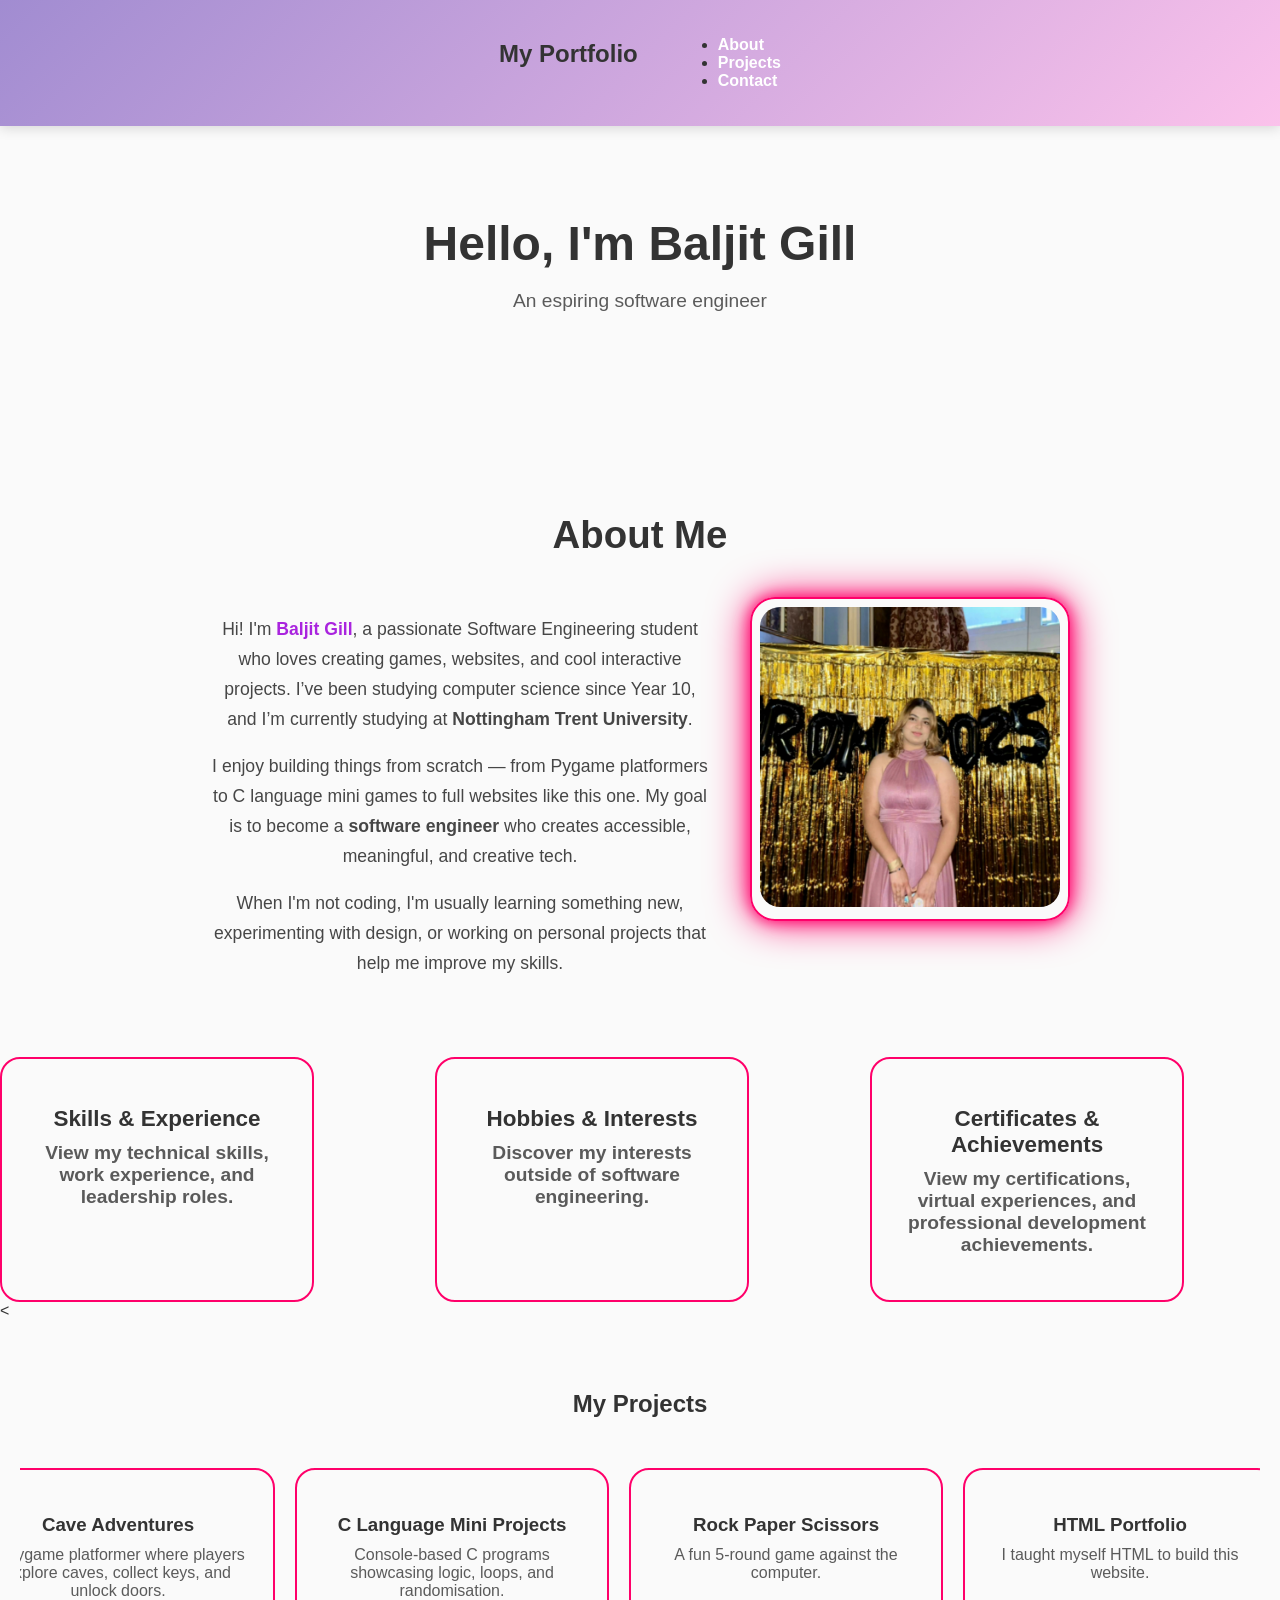
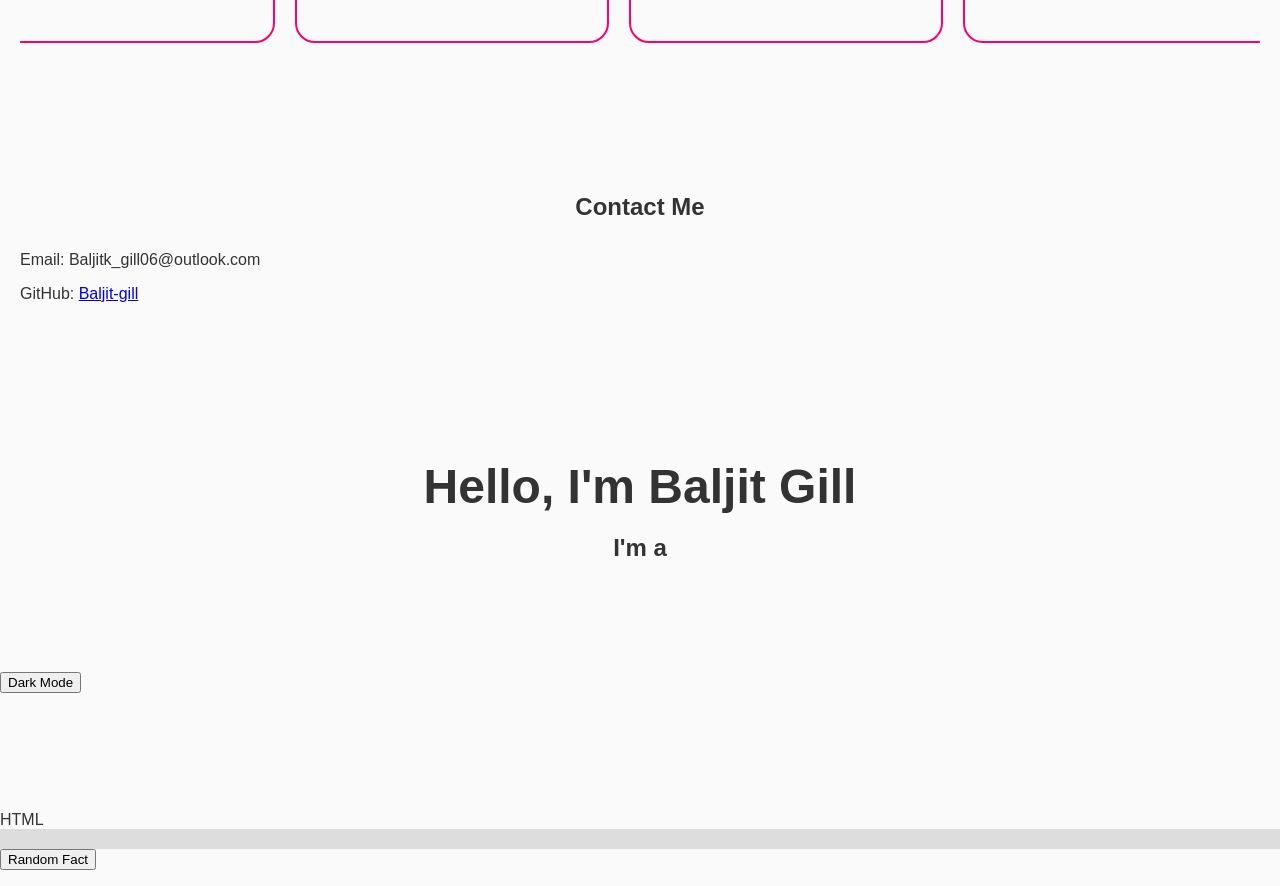
==== index.html @ e9697613 "Update index.html" ====
<!DOCTYPE html>
<html lang="en">
<head>
  <meta charset="UTF-8">
  <title>My Portfolio</title>
  <link rel="stylesheet" href="style.css">
</head>

<body>

  <!-- Navigation -->
  <nav>
    <h2 class="logo">My Portfolio</h2>
    <ul class="nav-links">
      <li><a href="#about">About</a></li>
      <li><a href="#projects">Projects</a></li>
      <li><a href="#contact">Contact</a></li>
    </ul>
  </nav>

  <!-- Hero Section -->
  <header class="hero">
    <h1>Hello, I'm <span>Baljit Gill</span></h1>
    <p>An espiring software engineer</p>
  </header>

  <section id="about" class="about-section">
  <h2>About Me</h2>

  <div class="about-container">

    <div class="about-text">
      <p>
        Hi! I'm <span>Baljit Gill</span>, a passionate Software Engineering student who loves creating 
        games, websites, and cool interactive projects. I’ve been studying computer science 
        since Year 10, and I’m currently studying at <strong>Nottingham Trent University</strong>.
      </p>

      <p>
        I enjoy building things from scratch — from Pygame platformers to C language mini 
        games to full websites like this one. My goal is to become a <strong>software engineer</strong> 
        who creates accessible, meaningful, and creative tech.
      </p>

      <p>
        When I'm not coding, I'm usually learning something new, experimenting with design, 
        or working on personal projects that help me improve my skills.
      </p>
    </div>

    <div class="about-img">
      <div class="glow-border">
        <img src="my-photo.jpg" alt="Picture of me">
      </div>
    </div>

  </div>
</section>


<div class="project-grid">

    <div class="project-card">
        <a href="skills.html">
        <h3>Skills & Experience</h3>
        <p>View my technical skills, work experience, and leadership roles.</p>
    </a>
    </div>

    <div class="project-card">
        <a href="hobbies.html">
        <h3>Hobbies & Interests</h3>
        <p>Discover my interests outside of software engineering.</p>
    </a>
    </div>

    <div class="project-card">
      <a href="certificates.html">
        <h3>Certificates & Achievements</h3>
        <p>View my certifications, virtual experiences, and professional development achievements.</p>
    </a>
    </div>

</div>

  <!--projects-->
  <<section id="projects">
  <h2>My Projects</h2>

  <div class="carousel" id="projectCarousel">
    <div class="carousel-track">

      <div class="project-card" data-link="cave-adventures.html">
        <h3>Cave Adventures</h3>
        <p>A Pygame platformer where players explore caves, collect keys, and unlock doors.</p>
      </div>

      <div class="project-card" data-link="c-mini-projects.html">
        <h3>C Language Mini Projects</h3>
        <p>Console-based C programs showcasing logic, loops, and randomisation.</p>
      </div>

      <div class="project-card" data-link="rock-papers-scissors.html">
        <h3>Rock Paper Scissors</h3>
        <p>A fun 5-round game against the computer.</p>
      </div>

      <div class="project-card" data-link="html-portfolio.html">
        <h3>HTML Portfolio</h3>
        <p>I taught myself HTML to build this website.</p>
      </div>
    </div>
  </div>
</section>

  <!-- Contact Section -->
  <section id="contact">
    <h2>Contact Me</h2>
    <p>Email: Baljitk_gill06@outlook.com</p>
    <p>GitHub: <a href="https://github.com/Baljit-gill">Baljit-gill</a></p>
  </section>

  <script>
  const track = document.querySelector(".carousel-track");
  let cards = Array.from(track.children);

  // Duplicate cards for seamless infinite loop
  cards.forEach(card => {
    const clone = card.cloneNode(true);
    track.appendChild(clone);
  });

  let scrollSpeed = 1; // speed of auto-scroll
  let position = 0;

  function autoScroll() {
    position -= scrollSpeed;
    track.style.transform = `translateX(${position}px)`;

    // Reset when reaching halfway (because cards were duplicated)
    if (Math.abs(position) >= track.scrollWidth / 2) {
      position = 0;
    }

    requestAnimationFrame(autoScroll);
  }

  autoScroll();

  // Make cards clickable
  document.querySelectorAll(".project-card").forEach(card => {
    card.addEventListener("click", () => {
      const link = card.getAttribute("data-link");
      if (link) {
        window.location.href = link;
      }
    });
  });
</script>

<script src="script.js"></script>
</body>
</html>

<header class="hero">
    <h1>Hello, I'm Baljit Gill</h1>

    <h2>
        I'm a
        <span id="typing"></span>
    </h2>
</header>

<button id="themeButton">
    Dark Mode
</button>

<button id="topBtn">
    ↑
</button>

<section class="hidden">

...

</section>

<div class="skill">

    HTML

    <div class="bar">

        <div class="fill" data-width="90"></div>

    </div>

</div>

<button id="fact">
    Random Fact
</button>

<p id="factText"></p>

</body>
</html>
---- style.css ----
/* ---------- COLORS & FONTS ---------- */
:root {
  --text: #333;
}

body {
  margin: 0;
  font-family: "Poppins", sans-serif;
  background: #fafafa;
  color: var(--text);
}
  .glow-btn {
    font-size:  1.5rem;
    color: azure;
    padding: 15px  30px;
    margin: 10px;
    border: 2px solid rbg(255, 0, 106);
    border-radius: 50px;
    background: transparent;
    cursor: pointer;
    transition: 0.3s ease-in-out;
    position: relative;
    overflow: hidden;
  }
  .glow-btn::before{
    content: '';
    position: absolute;
    top: -50%;
    left: -50%;
    width: 200%;
    height:200%;
    background:radial-gradient( circle, rgba(255,255,255,0.3), rgba(0,255,255,0)70%);
    transition: 0.4s;
    transform: scale(0);
  }
  .glow-btn:hover{
    color:#000;
    background: rgb(245, 247, 247);
    box-shadow: 0 0 15px  rbg(255, 0, 106), 0 0 60px rbg(255, 0, 106),  0 0 120px rbg(255, 0, 106);
  }

  .glow.btn:active{
    transform: scale(0.95);
  }

 /* ---------- PROJECT GRID LAYOUT ---------- */
#projects {
  padding: 50px 20px;
}

#projects h2 {
  text-align: center;
  margin-bottom: 40px;
}

/* grid layout for even spacing */
.project-grid {
  display: grid;
  grid-template-columns: repeat(auto-fit, minmax(260px, 1fr));
  gap: 25px;
}

/* ---------- GLOW PROJECT CARDS ---------- */
.project {
  padding: 25px;
  border-radius: 20px;
  border: 2px solid rbg(255, 0, 106);
  background: transparent;
  text-align: center;
  transition: 0.3s ease-in-out;
  position: relative;
  overflow: hidden;
  cursor: pointer;
}

/* glow flash (matches glow-btn) */
.project::before {
  content: "";
  position: absolute;
  top: -50%;
  left: -50%;
  width: 200%;
  height: 200%;
  background: radial-gradient(circle, rgba(255,255,255,0.3), rgba(0,255,255,0) 70%);
  transform: scale(0);
  transition: 0.4s;
}

/* hover glow */
.project:hover::before {
  transform: scale(1);
}

.project:hover {
  background: rbg(255, 0, 106);
  color: #000;
  box-shadow: 0 0 15px rbg(255, 0, 106), 0 0 40px rbg(255, 0, 106), 0 0 80px rbg(255, 0, 106);
}

/* pulsing neon animation */
@keyframes neonPulse {
  0% { box-shadow: 0 0 8px rbg(255, 0, 106); }
  50% { box-shadow: 0 0 20px rbg(255, 0, 106); }
  100% { box-shadow: 0 0 8px rbg(255, 0, 106); }
}

.project {
  animation: neonPulse 2s infinite;
}

/* remove default blue link colour */
.project a {
  text-decoration: none;
  color: inherit;
  font-weight: bold;
  font-size: 1.2rem;
}

.project p {
  opacity: 0.8;
  margin-top: 10px;
}
/* ----- CAROUSEL LAYOUT ----- */
.carousel {
  overflow-x: auto;
  scroll-snap-type: x mandatory;
  display: flex;
  padding-bottom: 20px;
}

.carousel-track {
  display: flex;
  gap: 20px;
  padding: 10px;
}

.project-card {
  min-width: 260px;
  max-width: 260px;

  padding: 25px;
  border-radius: 20px;
  border: 2px solid rbg(255, 0, 106);
  background: transparent;

  scroll-snap-align: center;

  text-align: center;
  transition: 0.3s ease-in-out;
  position: relative;
  overflow: hidden;

  animation: neonPulse 2s infinite;
  cursor: pointer;
}

/* Neon flash on hover */
.project-card::before {
  content: "";
  position: absolute;
  top: -50%;
  left: -50%;
  width: 200%;
  height: 200%;
  background: radial-gradient(circle, rgba(255,255,255,0.3),
                                      rgba(0,255,255,0) 70%);
  transform: scale(0);
  transition: 0.4s;
}

.project-card:hover::before {
  transform: scale(1);
}

.project-card:hover {
  background: rbg(255, 0, 106);
  color: #000;
  box-shadow: 0 0 15px rbg(255, 0, 106), 0 0 40px rbg(255, 0, 106), 0 0 80px rbg(255, 0, 106);
}

.project-card a {
  text-decoration: none;
  color: inherit;
  font-weight: bold;
  font-size: 1.2rem;
}

.project-card p {
  opacity: 0.8;
  margin-top: 10px;
}

/* Neon pulse animation */
@keyframes neonPulse {
  0% { box-shadow: 0 0 8px rgb(255, 0, 106); }
  50% { box-shadow: 0 0 20px rgb(255, 0, 106); }
  100% { box-shadow: 0 0 8px rgb(255, 0, 106); }
}

/* ----- CAROUSEL ----- */
.carousel {
  overflow: hidden;
  position: relative;
}

.carousel-track {
  display: flex;
  gap: 20px;
  padding: 10px;
  will-change: transform;
}

/* ----- PROJECT CARDS ----- */
.project-card {
  min-width: 260px;
  max-width: 260px;

  padding: 25px;
  border-radius: 20px;
  border: 2px solid rgb(255, 0, 106);
  background: transparent;

  text-align: center;
  position: relative;
  overflow: hidden;
  transition: 0.3s ease-in-out;

  cursor: pointer;
  animation: neonPulse 2s infinite;
}

/* Neon flash effect */
.project-card::before {
  content: "";
  position: absolute;
  top: -50%;
  left: -50%;
  width: 200%;
  height: 200%;
  background: radial-gradient(circle,
    rgba(255,255,255,0.3),
    rgba(0,255,255,0) 70%
  );
  transform: scale(0);
  transition: 0.4s;
}

.project-card:hover::before {
  transform: scale(1);
}

.project-card:hover {
  background: rgb(255, 0, 106);
  color: #000;
  box-shadow: 0 0 15px rgb(255, 0, 106), 0 0 40px rgb(255, 0, 106), 0 0 80px rgb(255, 0, 106);
}

.project-card h3 {
  margin-bottom: 10px;
}

.project-card p {
  opacity: 0.8;
}

/* Pulse glow animation */
@keyframes neonPulse {
  0% { box-shadow: 0 0 8px rgb(255, 0, 106); }
  50% { box-shadow: 0 0 20px rgb(255, 0, 106); }
  100% { box-shadow: 0 0 8px rgb(255, 0, 106); }
}

/* ---------- ABOUT SECTION ---------- */
.about-section {
  padding: 60px 20px;
  text-align: center;
}

.about-section h2 {
  margin-bottom: 40px;
  font-size: 2.4rem;
}

.about-container {
  display: flex;
  flex-wrap: wrap;
  justify-content: center;
  gap: 40px;
  max-width: 900px;
  margin: auto;
}

.about-text {
  max-width: 500px;
  line-height: 1.7;
  font-size: 1.1rem;
  opacity: 0.9;
}

.about-text span {
  color: rgb(161, 13, 219);
  font-weight: bold;
}

.about-img img {
  width: 300px;
  height: 300px;
  border-radius: 20px;
  object-fit: cover;
}

/* glowing border around the image */
.glow-border {
  padding: 8px;
  border-radius: 25px;
  border: 2px solid rgb(255,0,106);
  box-shadow: 0 0 15px rgb(255, 0, 106), 0 0 40px rgb(255, 0, 106);
  animation: neonPulse 2s infinite;
}

/* reuse your existing neon animation */
@keyframes neonPulse {
  0% { box-shadow: 0 0 8px rgb(255, 0, 106); }
  50% { box-shadow: 0 0 20px rgb(255, 0, 106); }
  100% { box-shadow: 0 0 8px rgb(255, 0, 106); }
}

/* responsive stack for mobile */
@media (max-width: 700px) {
  .about-container {
    flex-direction: column;
    align-items: center;
  }
}



/* ---------- GRADIENT NAVBAR ---------- */
nav {
  position: sticky;
  top: 0;
  z-index: 10;

  display: flex;
  justify-content: center;
  gap: 40px;

  padding: 20px;

  /* gradient background */
  background: linear-gradient(135deg, #a18cd1, #fbc2eb);

  /* smooth translucent look */
  backdrop-filter: blur(8px);

  /* slight shadow for depth */
  box-shadow: 0 2px 12px rgba(0, 0, 0, 0.15);
}

nav a {
  text-decoration: none;
  color: white;
  font-weight: 600;
  transition: opacity 0.2s;
}

nav a:hover {
  opacity: 0.8;
}

/* ---------- HEADER (now simple & clean) ---------- */
header {
  padding: 90px 20px;
  text-align: center;
  color: var(--text);
}

header h1 {
  font-size: 3rem;
  margin: 0 0 10px 0;
}

header p {
  font-size: 1.2rem;
  opacity: 0.8;
}


.skills-page {
    max-width: 900px;
    margin: auto;
    padding: 50px 20px;
}

.skills-page h1,
.skills-page h2 {
    text-align: center;
}

.experience-card {
    margin: 20px 0;
    padding: 20px;
    border: 2px solid rgb(255, 0, 106);
    border-radius: 20px;
    box-shadow: 0 0 15px rgb(255, 0, 106);
}

section {
    padding: 50px 20px;
}

section h2 {
    text-align: center;
    margin-bottom: 30px;
}

.experience-card {
    max-width: 900px;
    margin: 20px auto;
    padding: 25px;

    border: 2px solid rgb(255, 0, 106);
    border-radius: 20px;

    box-shadow: 0 0 15px rgb(255, 0, 106);

    animation: neonPulse 2s infinite;
}

.experience-card h3 {
    margin-top: 0;
}

.experience-card:hover {
    transform: translateY(-5px);
    transition: 0.3s;
}

/* ---------- CERTIFICATES PAGE ---------- */

.certificates-page {
    padding: 50px 20px;
}

.certificates-page h1 {
    text-align: center;
    margin-bottom: 10px;
}

.certificates-page p {
    text-align: center;
    margin-bottom: 40px;
}

/* Certificate image */
.cert-img {
    width: 100%;
    max-height: 150px;
    object-fit: contain;
    border-radius: 10px;
    margin-bottom: 15px;
}

/* Certificate button */
.cert-btn {
    display: inline-block;
    margin-top: 15px;
    padding: 10px 20px;

    border: 2px solid rgb(255, 0, 106);
    border-radius: 30px;

    color: white;
    text-decoration: none;

    transition: 0.3s ease-in-out;
}

.cert-btn:hover {
    background: rgb(255, 0, 106);
    box-shadow:
        0 0 15px rgb(255, 0, 106),
        0 0 40px rgb(255, 0, 106);
}

.dark{
    background:#111;
    color:white;
}

.dark nav{
    background:#1d1d1d;
}

.dark .project-card{
    background:#222;
}

#topBtn{

    position:fixed;

    right:30px;
    bottom:30px;

    display:none;

    padding:15px;
}

.hidden{
    opacity:0;
    transform:translateY(60px);
    transition:1s;
}

.show{
    opacity:1;
    transform:translateY(0);
}

.bar{

    height:20px;

    background:#ddd;

}

.fill{

    height:100%;

    width:0;

    background:hotpink;

    transition:2s;

}
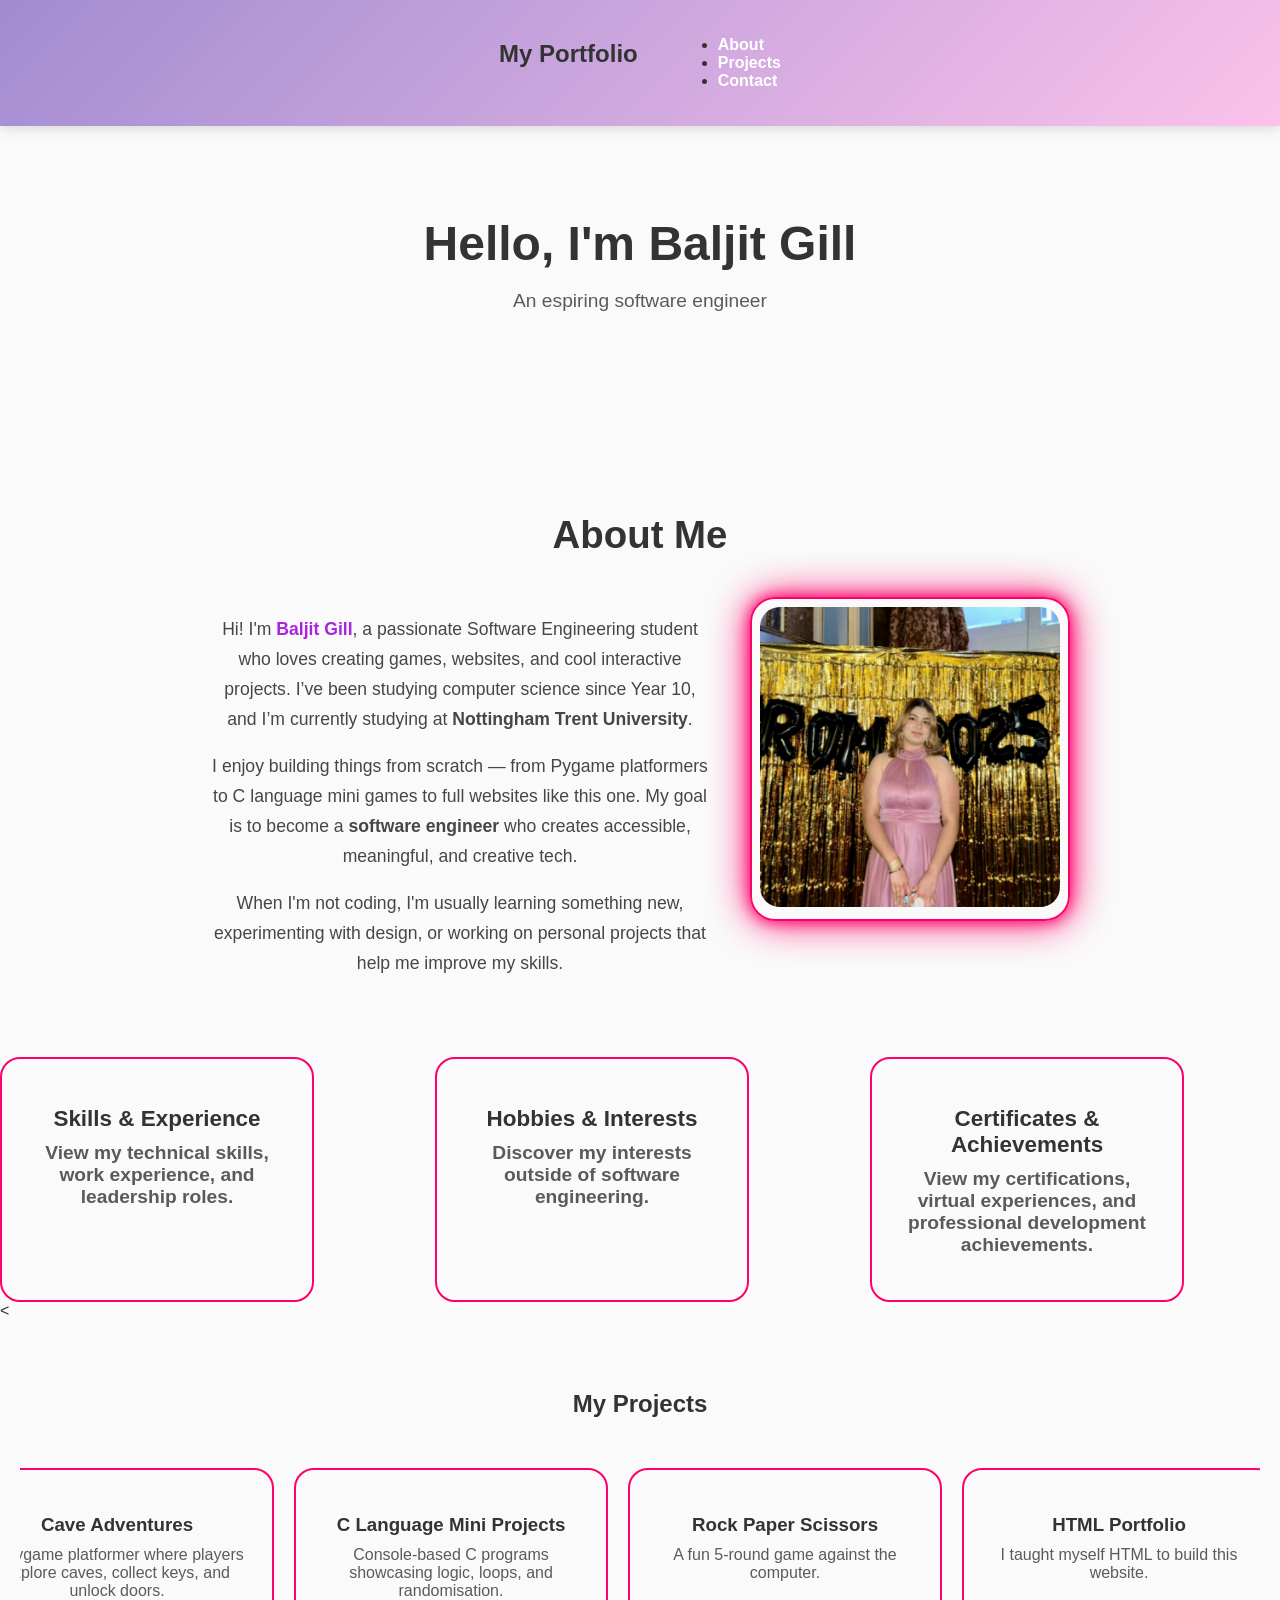
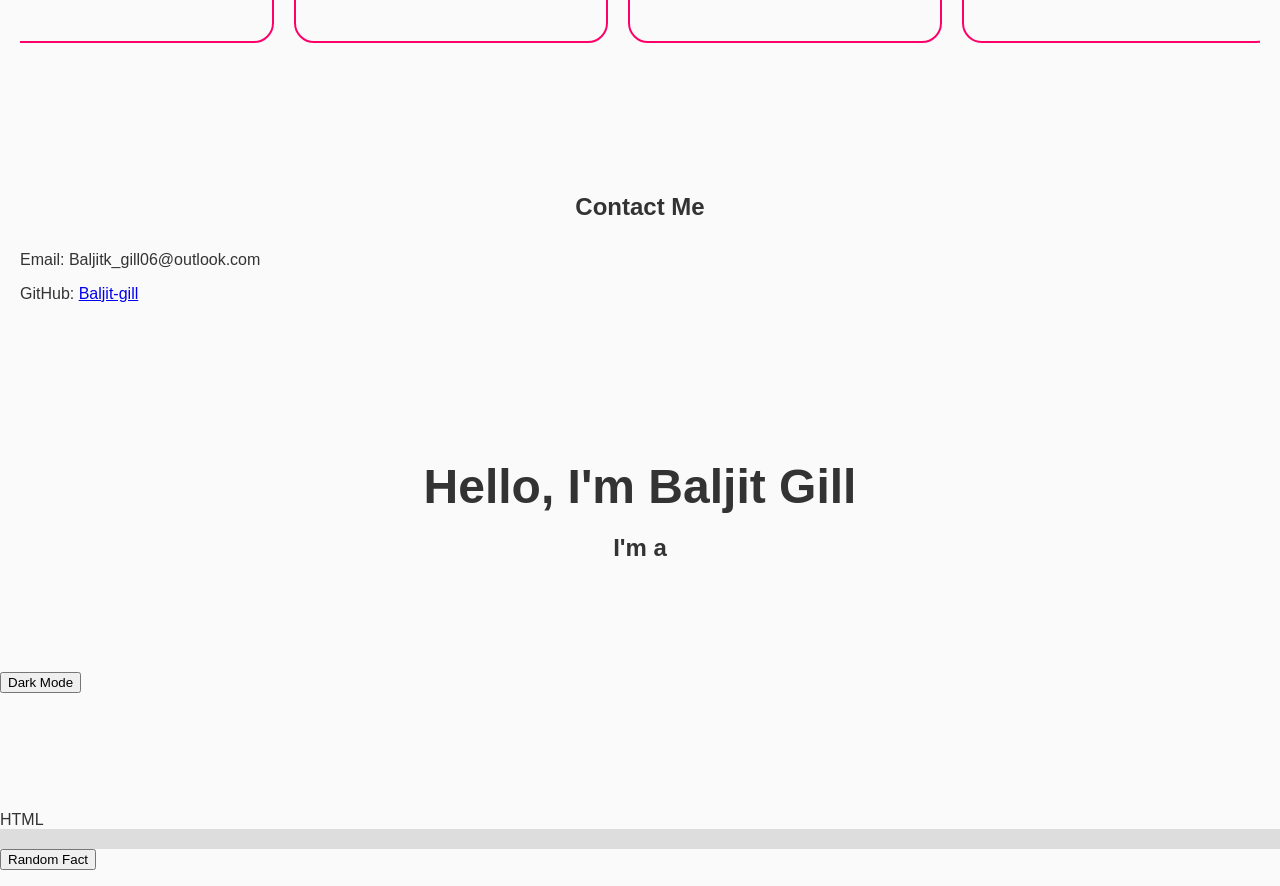
==== commit a1082b44: "Restore complete HTML structure and functionality The HTML structure has been restored, including na" ====
--- a/index.html
+++ b/index.html
@@ -100,7 +100,7 @@
         <p>Console-based C programs showcasing logic, loops, and randomisation.</p>
       </div>
 
-      <div class="project-card" data-link="rock-papers-scissors.html">
+      <div class="project-card" data-link="rock-paper-scissors.html">
         <h3>Rock Paper Scissors</h3>
         <p>A fun 5-round game against the computer.</p>
       </div>
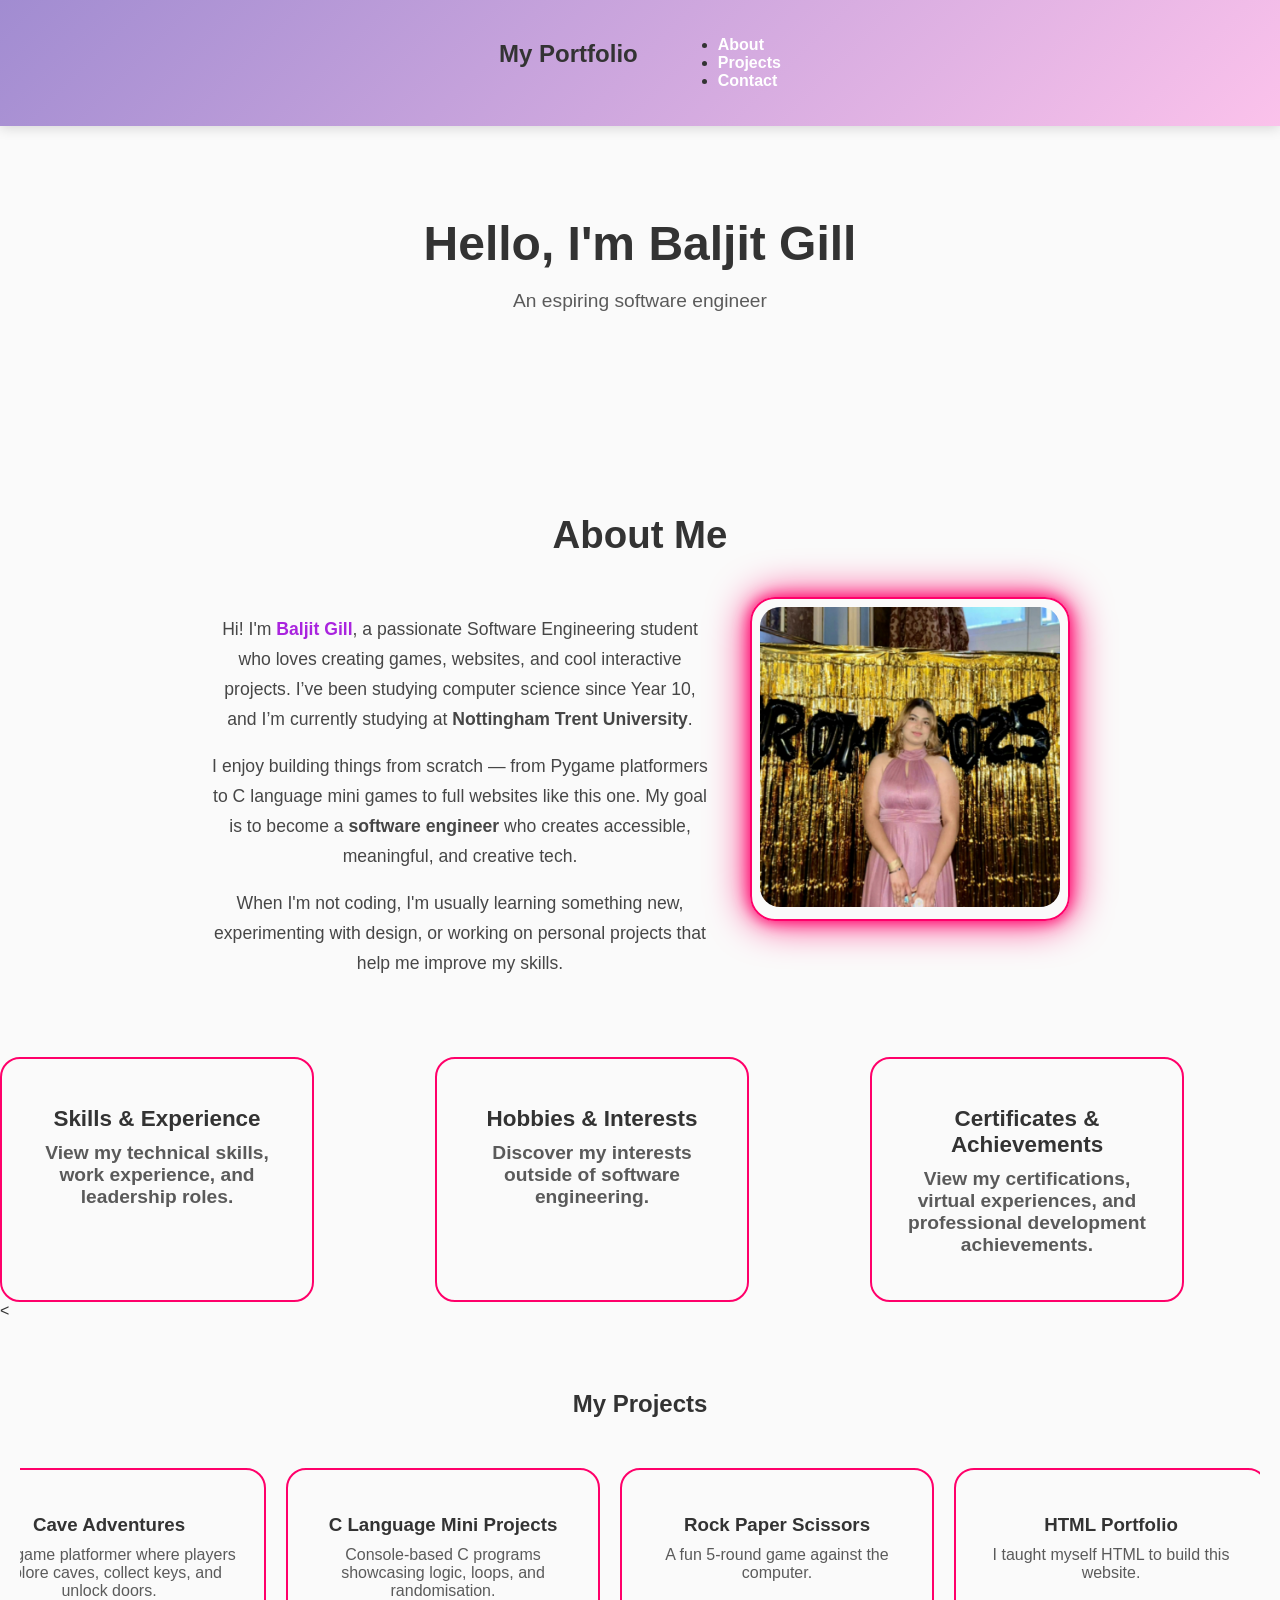
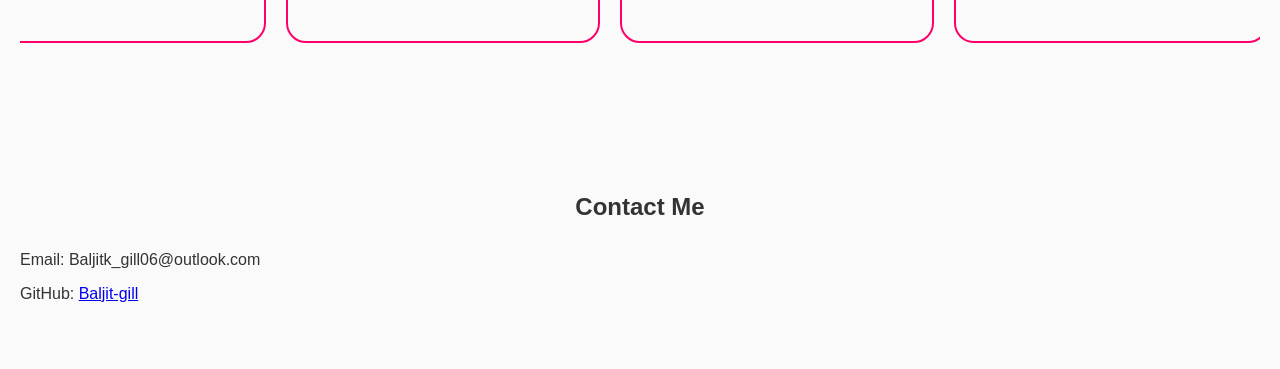
==== commit d18a41a6: "Refactor index.html for improved structure" ====
--- a/index.html
+++ b/index.html
@@ -157,51 +157,6 @@
     });
   });
 </script>
-
-<script src="script.js"></script>
+    
 </body>
 </html>
-
-<header class="hero">
-    <h1>Hello, I'm Baljit Gill</h1>
-
-    <h2>
-        I'm a
-        <span id="typing"></span>
-    </h2>
-</header>
-
-<button id="themeButton">
-    Dark Mode
-</button>
-
-<button id="topBtn">
-    ↑
-</button>
-
-<section class="hidden">
-
-...
-
-</section>
-
-<div class="skill">
-
-    HTML
-
-    <div class="bar">
-
-        <div class="fill" data-width="90"></div>
-
-    </div>
-
-</div>
-
-<button id="fact">
-    Random Fact
-</button>
-
-<p id="factText"></p>
-
-</body>
-</html>
--- a/style.css
+++ b/style.css
@@ -482,59 +482,3 @@
         0 0 15px rgb(255, 0, 106),
         0 0 40px rgb(255, 0, 106);
 }
-
-.dark{
-    background:#111;
-    color:white;
-}
-
-.dark nav{
-    background:#1d1d1d;
-}
-
-.dark .project-card{
-    background:#222;
-}
-
-#topBtn{
-
-    position:fixed;
-
-    right:30px;
-    bottom:30px;
-
-    display:none;
-
-    padding:15px;
-}
-
-.hidden{
-    opacity:0;
-    transform:translateY(60px);
-    transition:1s;
-}
-
-.show{
-    opacity:1;
-    transform:translateY(0);
-}
-
-.bar{
-
-    height:20px;
-
-    background:#ddd;
-
-}
-
-.fill{
-
-    height:100%;
-
-    width:0;
-
-    background:hotpink;
-
-    transition:2s;
-
-}
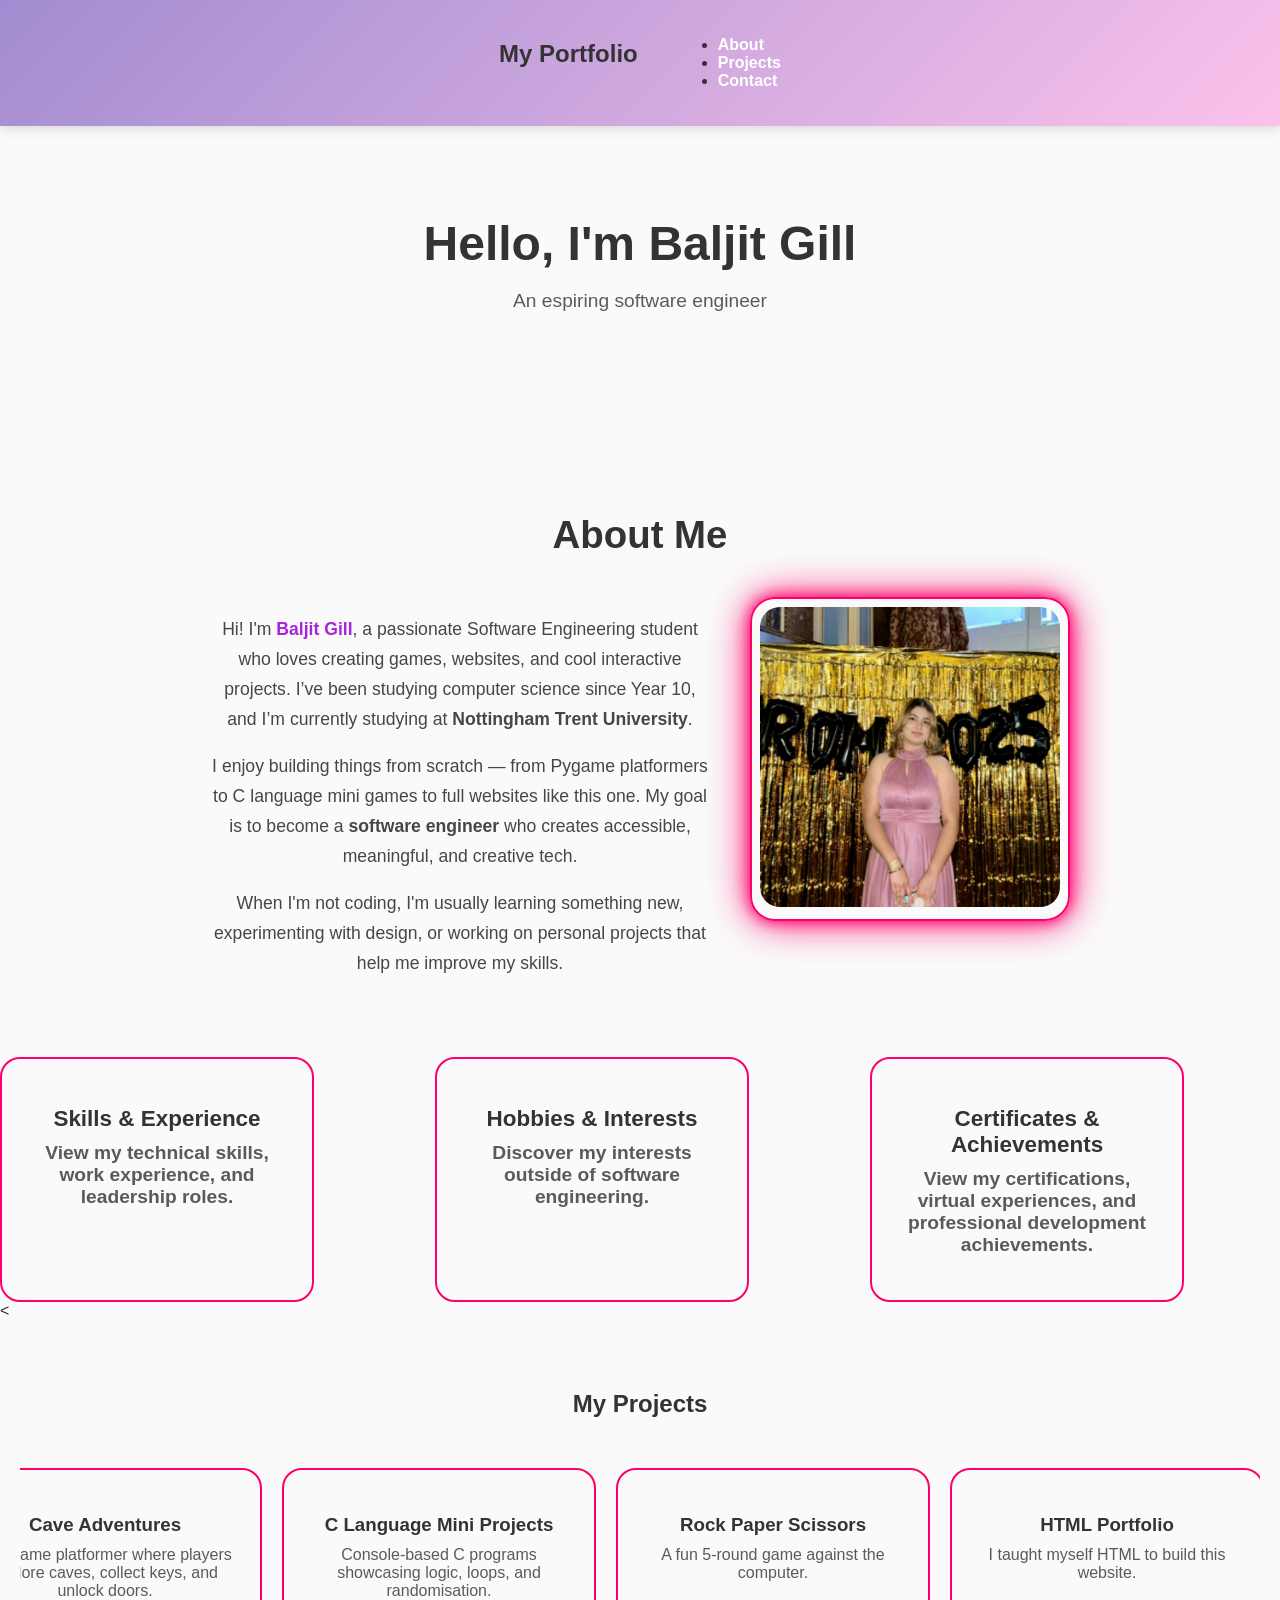
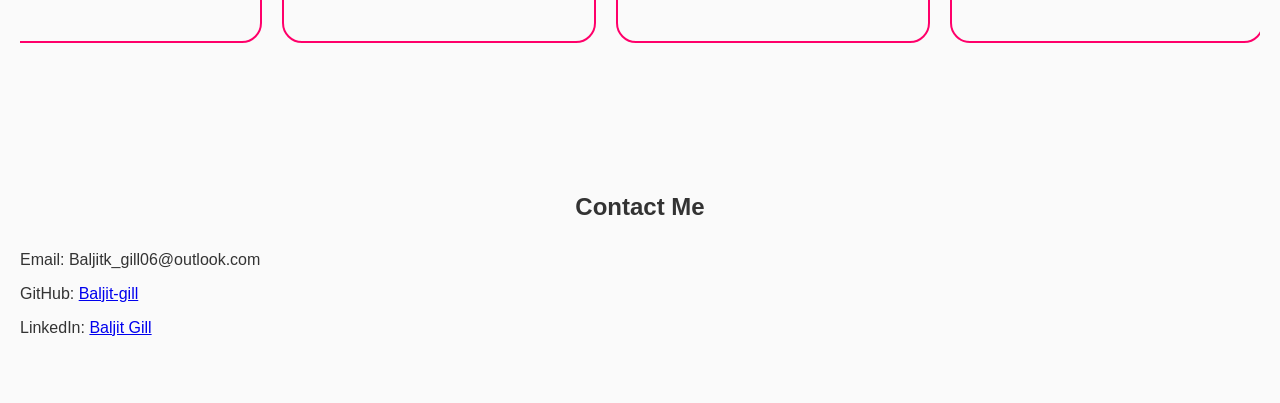
==== commit 59f0f5e3: "linkedin stuff" ====
--- a/index.html
+++ b/index.html
@@ -118,6 +118,7 @@
     <h2>Contact Me</h2>
     <p>Email: Baljitk_gill06@outlook.com</p>
     <p>GitHub: <a href="https://github.com/Baljit-gill">Baljit-gill</a></p>
+    <p>LinkedIn: <a href="https://www.linkedin.com/in/baljit-gill-4b0a782a4/">Baljit Gill</a></p>
   </section>
 
   <script>
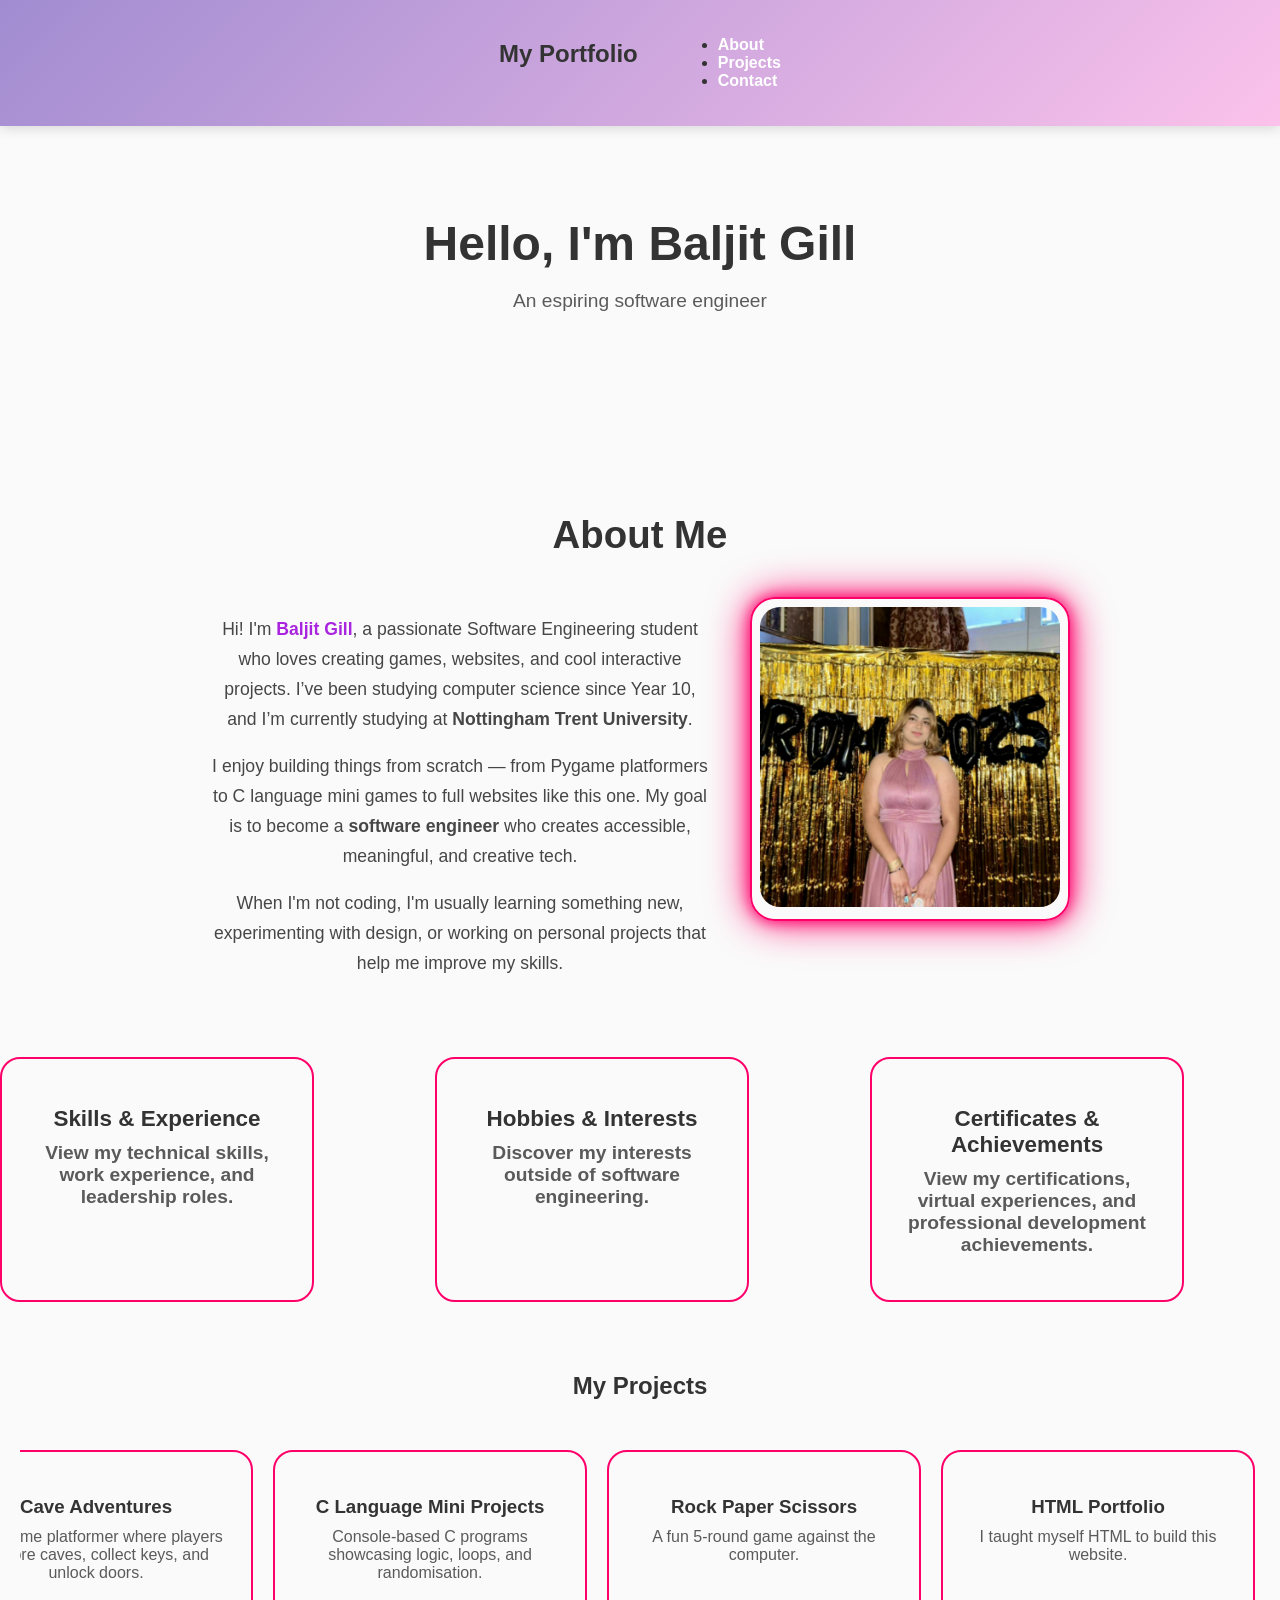
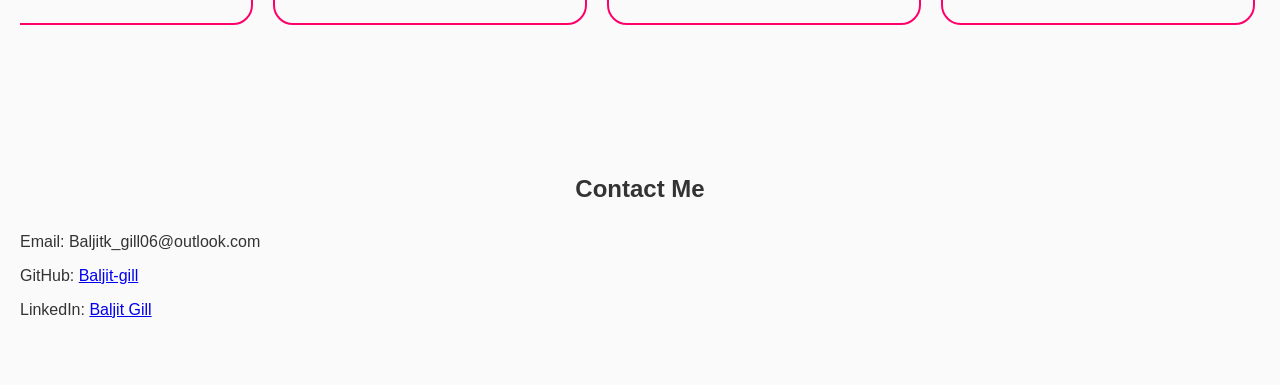
==== commit 15bc580a: "rps" ====
--- a/index.html
+++ b/index.html
@@ -84,7 +84,7 @@
 </div>
 
   <!--projects-->
-  <<section id="projects">
+  <section id="projects">
   <h2>My Projects</h2>
 
   <div class="carousel" id="projectCarousel">
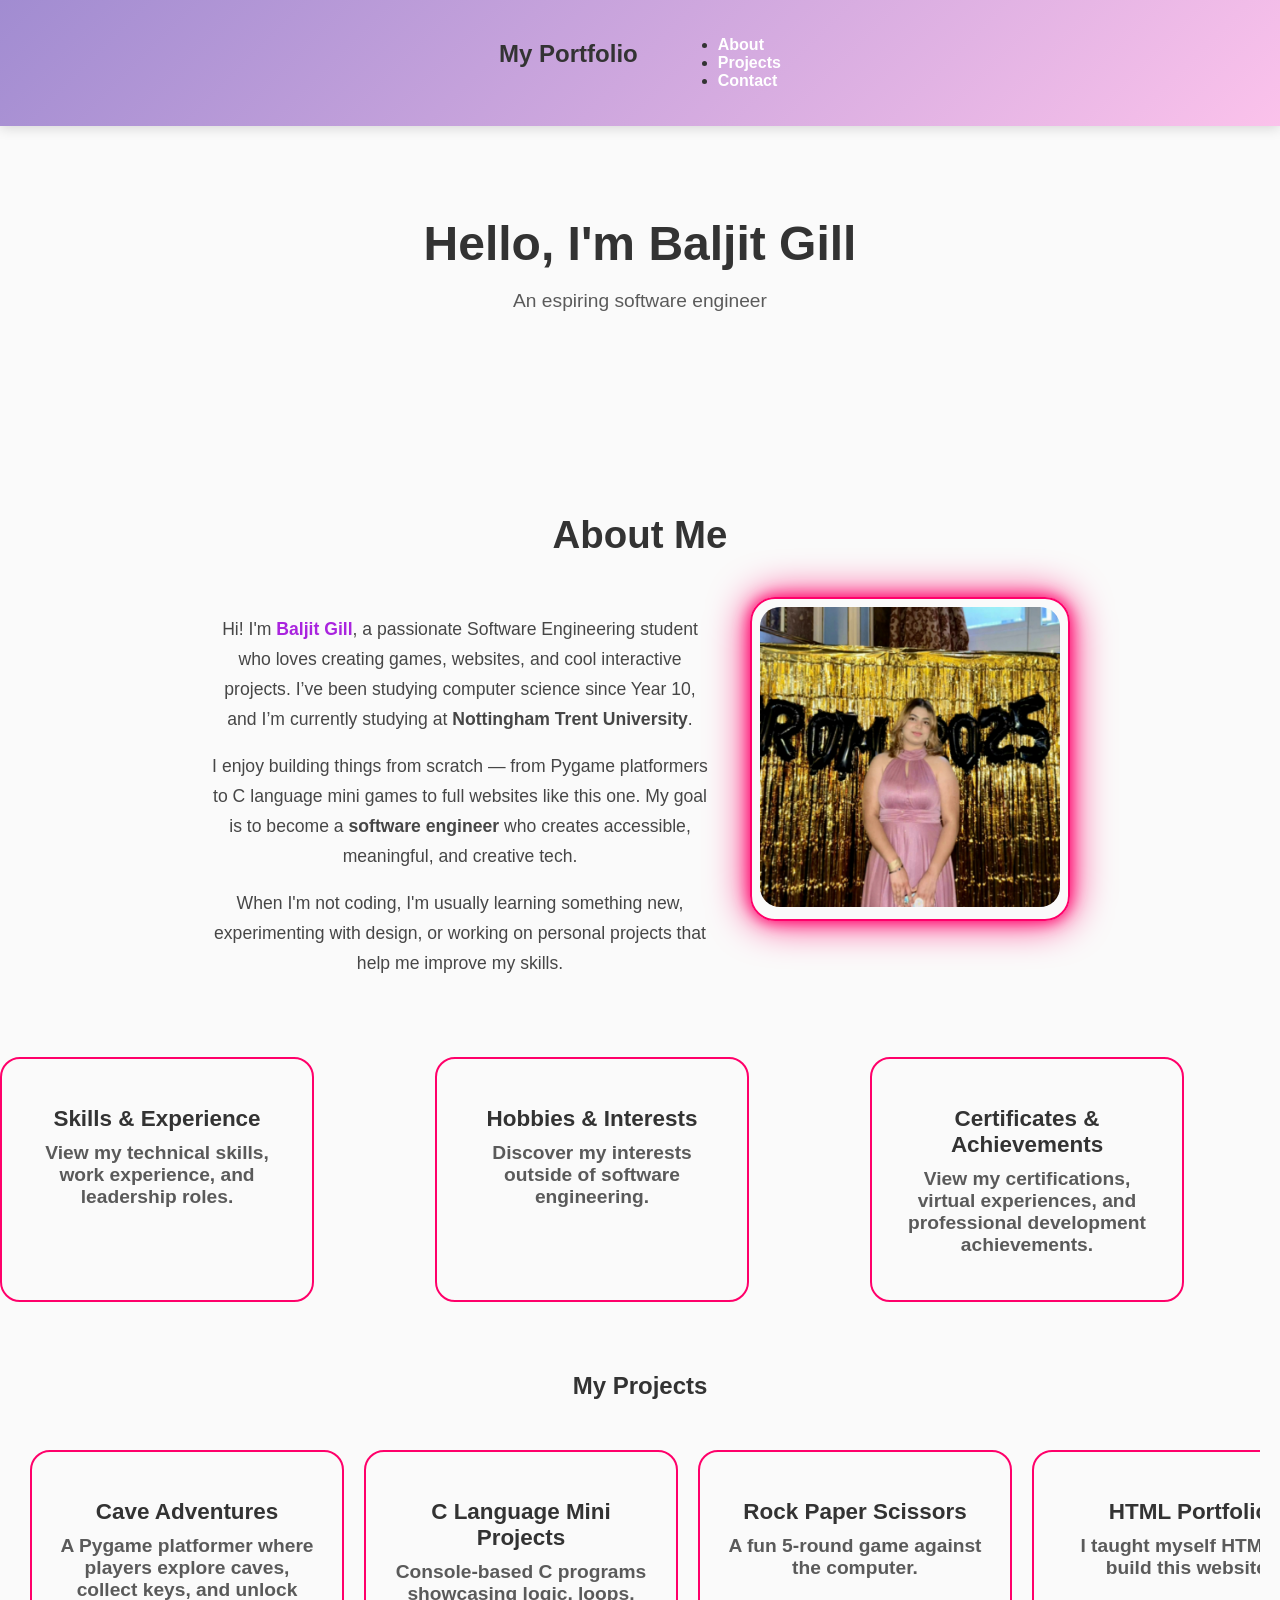
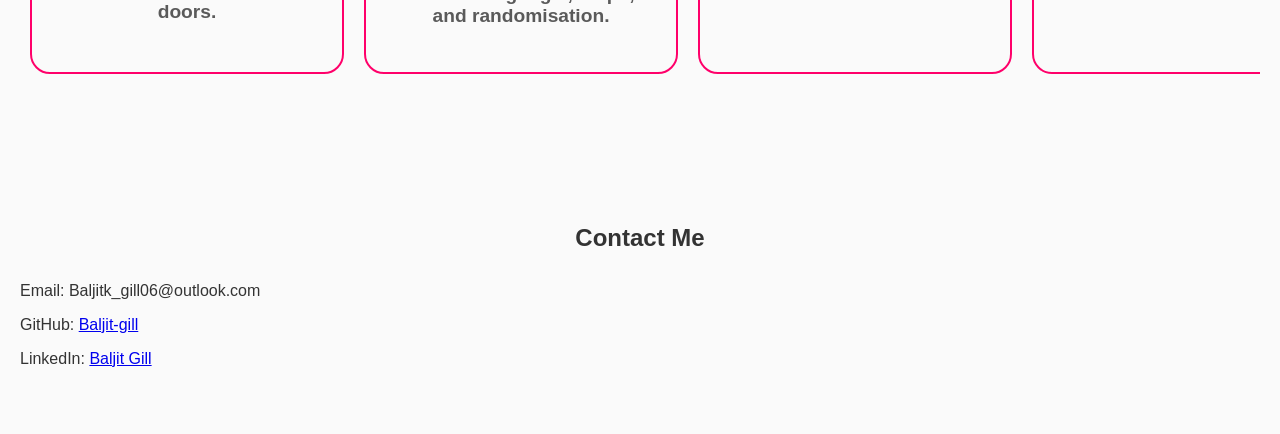
==== commit 30f95ed4: "fixed rps" ====
--- a/index.html
+++ b/index.html
@@ -90,24 +90,32 @@
   <div class="carousel" id="projectCarousel">
     <div class="carousel-track">
 
-      <div class="project-card" data-link="cave-adventures.html">
-        <h3>Cave Adventures</h3>
-        <p>A Pygame platformer where players explore caves, collect keys, and unlock doors.</p>
+      <div class="project-card">
+        <a href="cave-adventures.html">
+          <h3>Cave Adventures</h3>
+          <p>A Pygame platformer where players explore caves, collect keys, and unlock doors.</p>
+        </a>
       </div>
 
-      <div class="project-card" data-link="c-mini-projects.html">
-        <h3>C Language Mini Projects</h3>
-        <p>Console-based C programs showcasing logic, loops, and randomisation.</p>
+      <div class="project-card">
+        <a href="c-mini-projects.html">
+          <h3>C Language Mini Projects</h3>
+          <p>Console-based C programs showcasing logic, loops, and randomisation.</p>
+        </a>
       </div>
 
-      <div class="project-card" data-link="rock-paper-scissors.html">
-        <h3>Rock Paper Scissors</h3>
-        <p>A fun 5-round game against the computer.</p>
+      <div class="project-card">
+        <a href="rock-papers-scissors.html">
+          <h3>Rock Paper Scissors</h3>
+          <p>A fun 5-round game against the computer.</p>
+        </a>
       </div>
 
-      <div class="project-card" data-link="html-portfolio.html">
-        <h3>HTML Portfolio</h3>
-        <p>I taught myself HTML to build this website.</p>
+      <div class="project-card">
+        <a href="html-portfolio.html">
+          <h3>HTML Portfolio</h3>
+          <p>I taught myself HTML to build this website.</p>
+        </a>
       </div>
     </div>
   </div>
@@ -123,39 +131,9 @@
 
   <script>
   const track = document.querySelector(".carousel-track");
-  let cards = Array.from(track.children);
 
-  // Duplicate cards for seamless infinite loop
-  cards.forEach(card => {
-    const clone = card.cloneNode(true);
-    track.appendChild(clone);
-  });
-
-  let scrollSpeed = 1; // speed of auto-scroll
-  let position = 0;
-
-  function autoScroll() {
-    position -= scrollSpeed;
-    track.style.transform = `translateX(${position}px)`;
-
-    // Reset when reaching halfway (because cards were duplicated)
-    if (Math.abs(position) >= track.scrollWidth / 2) {
-      position = 0;
-    }
-
-    requestAnimationFrame(autoScroll);
-  }
-
-  autoScroll();
-
-  // Make cards clickable
-  document.querySelectorAll(".project-card").forEach(card => {
-    card.addEventListener("click", () => {
-      const link = card.getAttribute("data-link");
-      if (link) {
-        window.location.href = link;
-      }
-    });
+  Array.from(track.children).forEach(card => {
+    track.appendChild(card.cloneNode(true));
   });
 </script>
     
--- a/style.css
+++ b/style.css
@@ -166,6 +166,7 @@
                                       rgba(0,255,255,0) 70%);
   transform: scale(0);
   transition: 0.4s;
+  pointer-events: none;
 }
 
 .project-card:hover::before {
@@ -208,6 +209,21 @@
   gap: 20px;
   padding: 10px;
   will-change: transform;
+  width: max-content;
+  animation: projectCarousel 28s linear infinite;
+}
+
+#projectCarousel:hover .carousel-track {
+  animation-play-state: paused;
+}
+
+@keyframes projectCarousel {
+  from {
+    transform: translateX(0);
+  }
+  to {
+    transform: translateX(calc(-50% - 10px));
+  }
 }
 
 /* ----- PROJECT CARDS ----- */
@@ -243,6 +259,7 @@
   );
   transform: scale(0);
   transition: 0.4s;
+  pointer-events: none;
 }
 
 .project-card:hover::before {
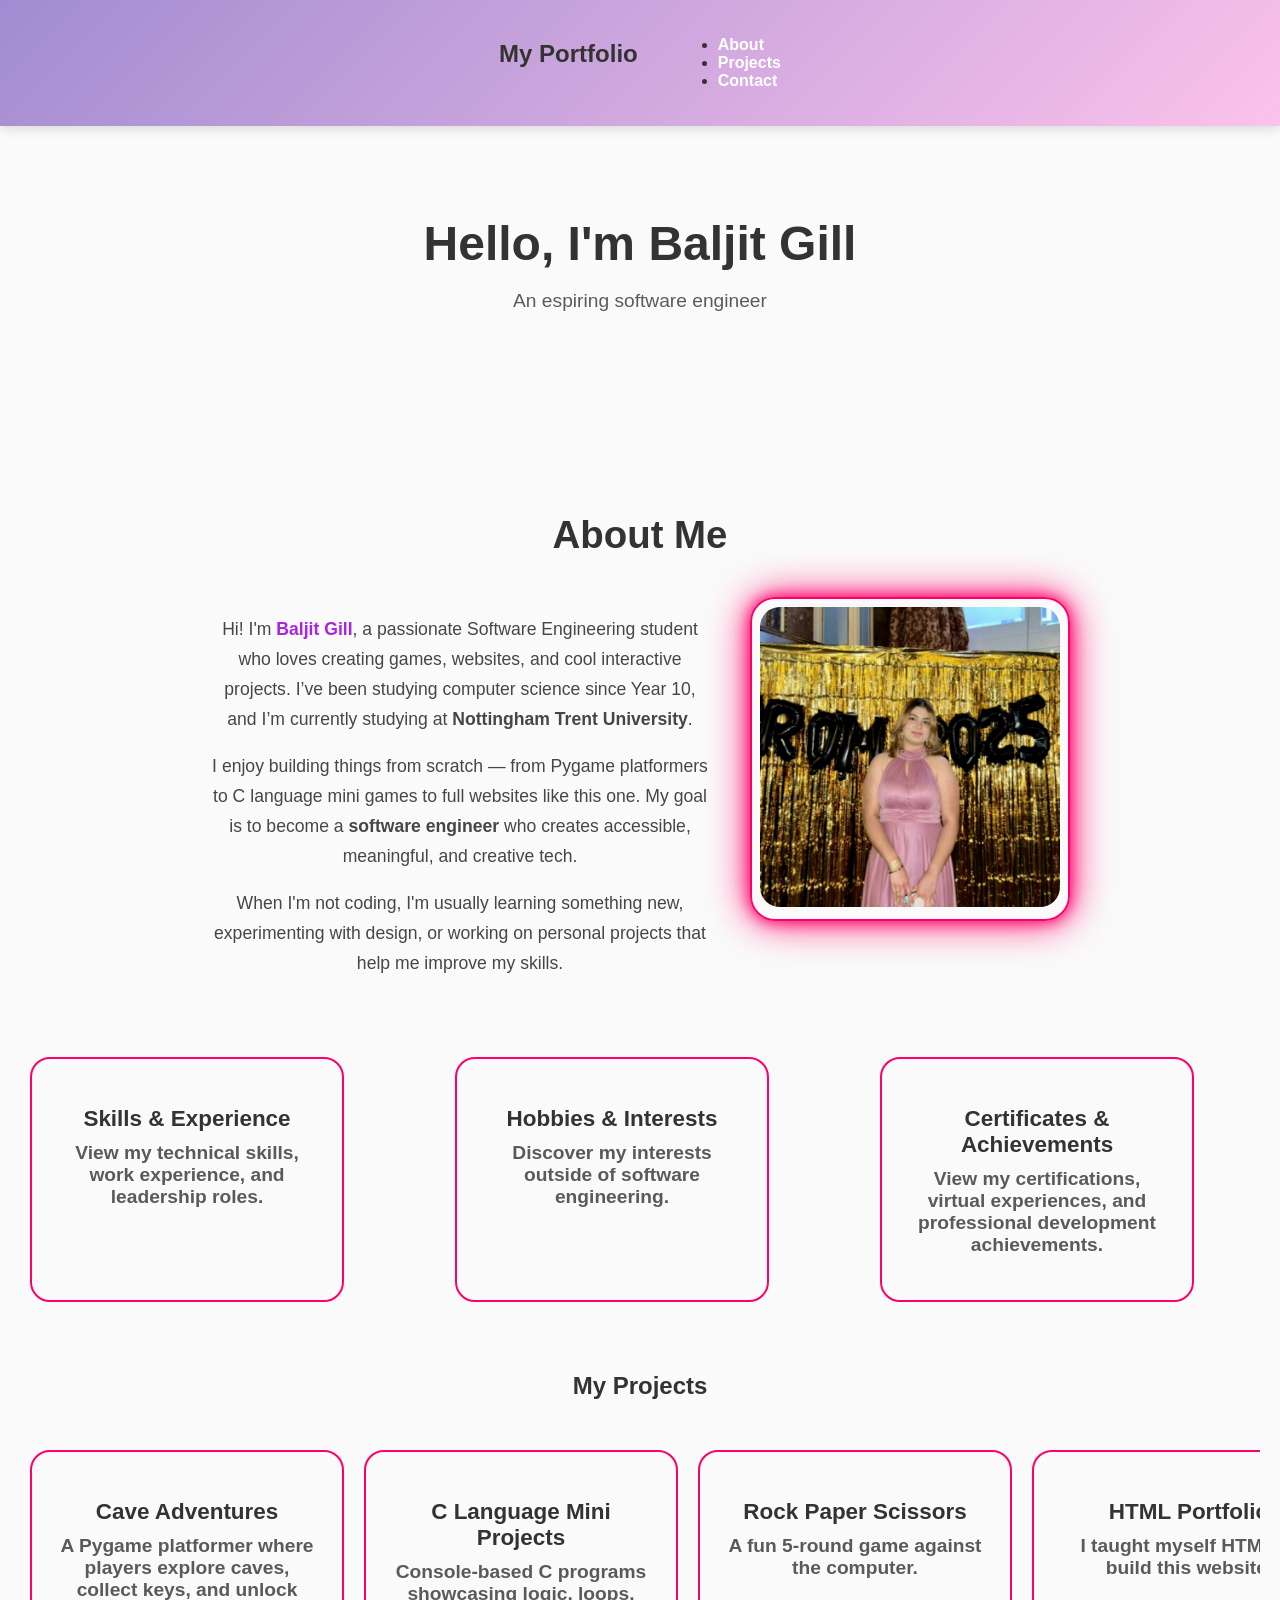
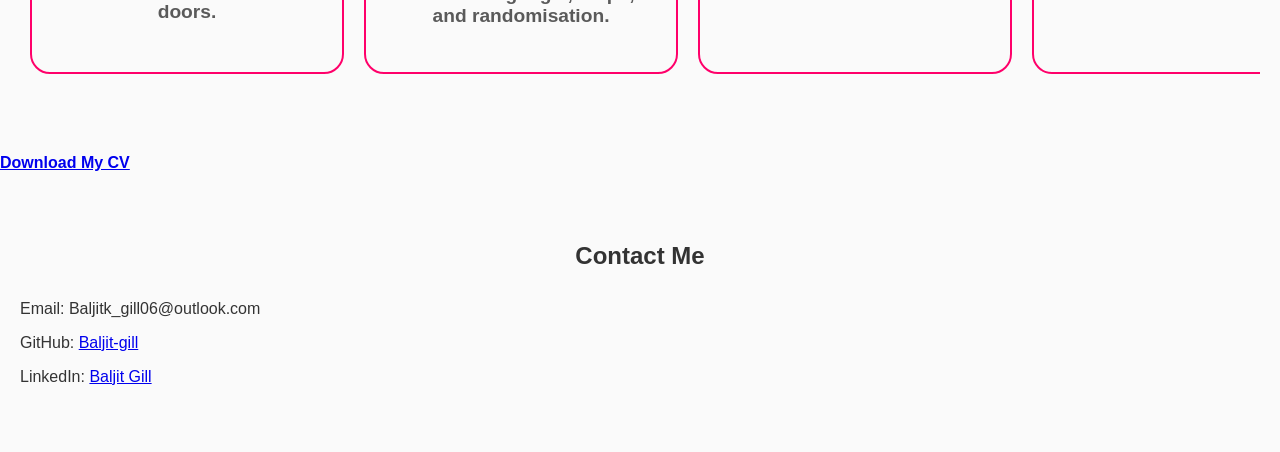
==== commit 52859cf6: "CV button" ====
--- a/index.html
+++ b/index.html
@@ -121,6 +121,13 @@
   </div>
 </section>
 
+<!--Downloadable CV-->
+  <a href="assets/CV.pdf"
+  download="Baljit_Gill_CV.pdf" 
+  class="cv-button">
+  Download My CV
+</a>
+
   <!-- Contact Section -->
   <section id="contact">
     <h2>Contact Me</h2>
--- a/style.css
+++ b/style.css
@@ -58,6 +58,8 @@
   display: grid;
   grid-template-columns: repeat(auto-fit, minmax(260px, 1fr));
   gap: 25px;
+  justify-content: end;
+  margin-left: 30px;
 }
 
 /* ---------- GLOW PROJECT CARDS ---------- */
@@ -433,10 +435,11 @@
 
 .experience-card {
     max-width: 900px;
-    margin: 20px auto;
-    padding: 25px;
+    margin: 20px 0 20px 35px;
+    padding: 25px 25px 25px 18px;
 
     border: 2px solid rgb(255, 0, 106);
+    border-left: 4px solid rgb(255, 0, 106);
     border-radius: 20px;
 
     box-shadow: 0 0 15px rgb(255, 0, 106);
@@ -499,3 +502,19 @@
         0 0 15px rgb(255, 0, 106),
         0 0 40px rgb(255, 0, 106);
 }
+
+.cv-button {
+  display: inline-block;
+  padding; 12px 24px;
+  background-colour: #000;
+  color: white
+  text-decoration: none;
+  border-radius: 8px;
+  font-weight: 600;
+  transition: 0.3s ease;
+}
+
+.cv-button:hover {
+  transform: translateY(-2px);
+  opacity: 0.85;
+}
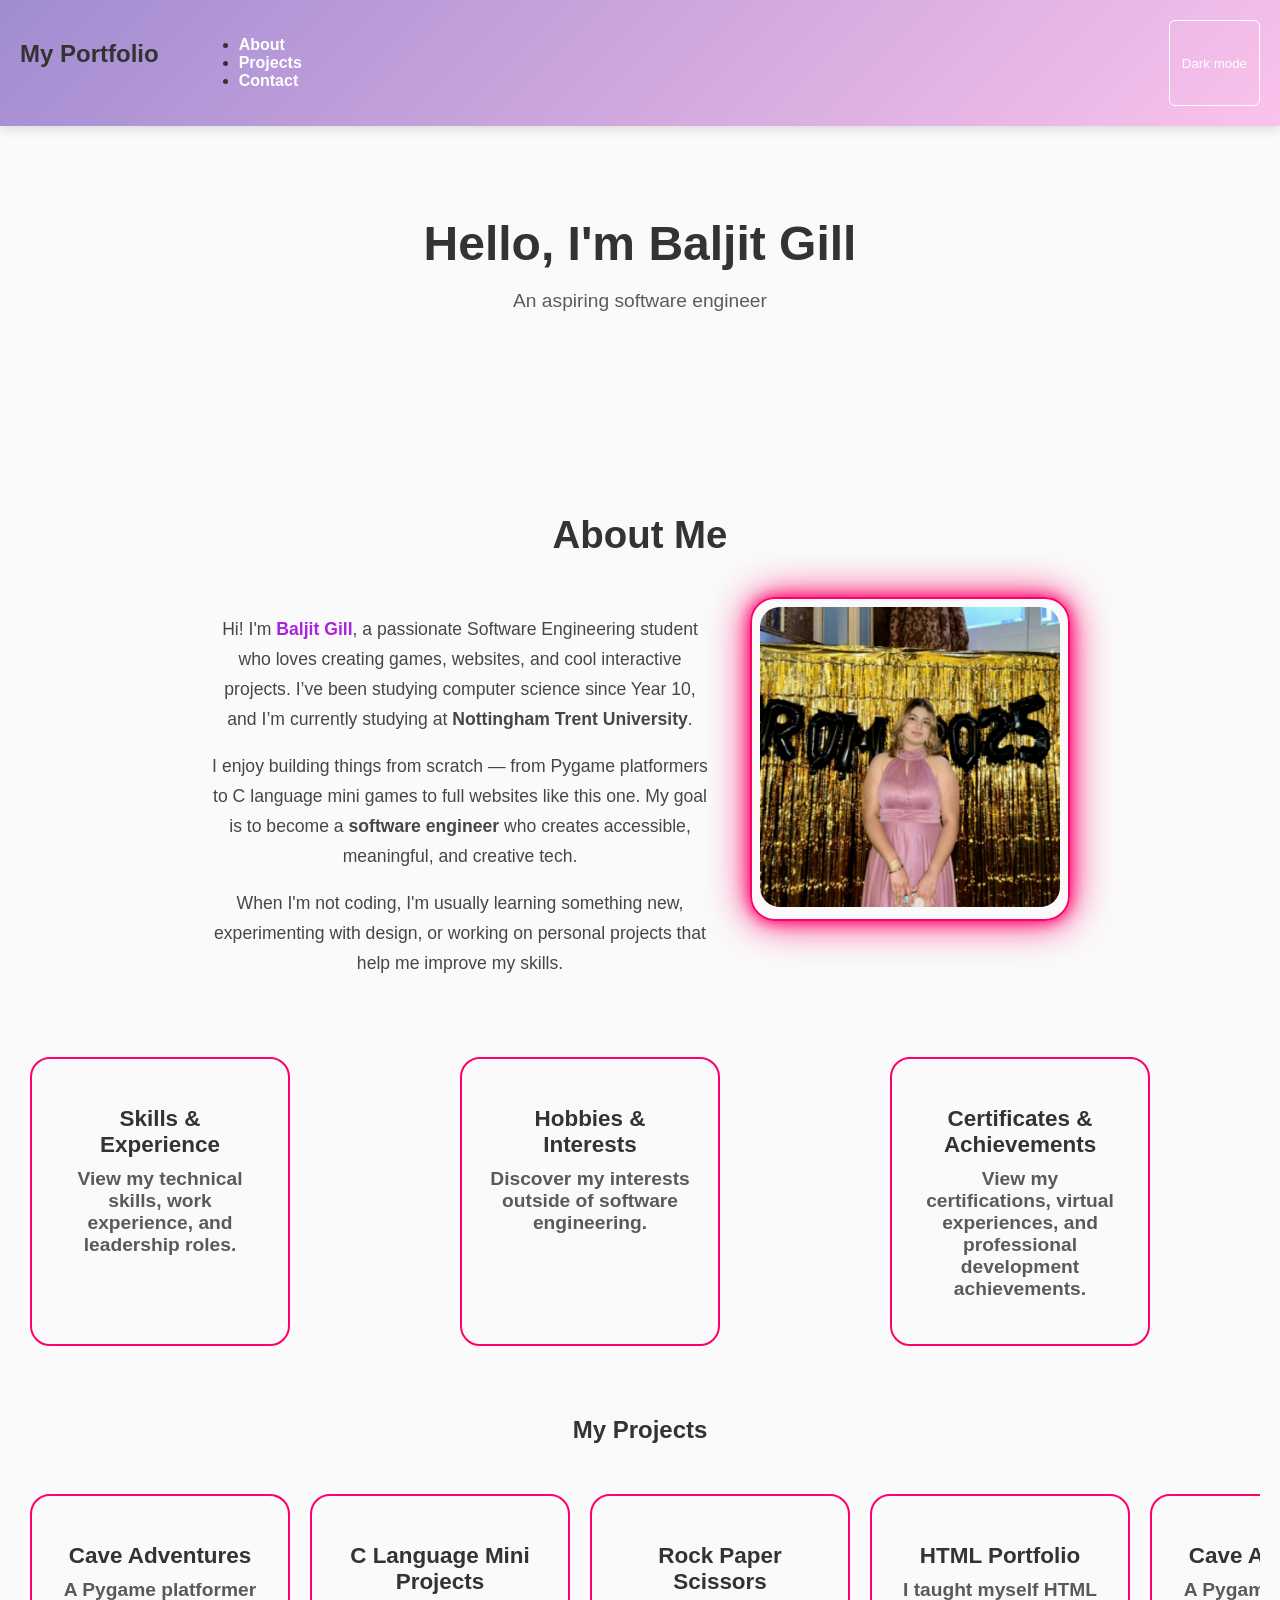
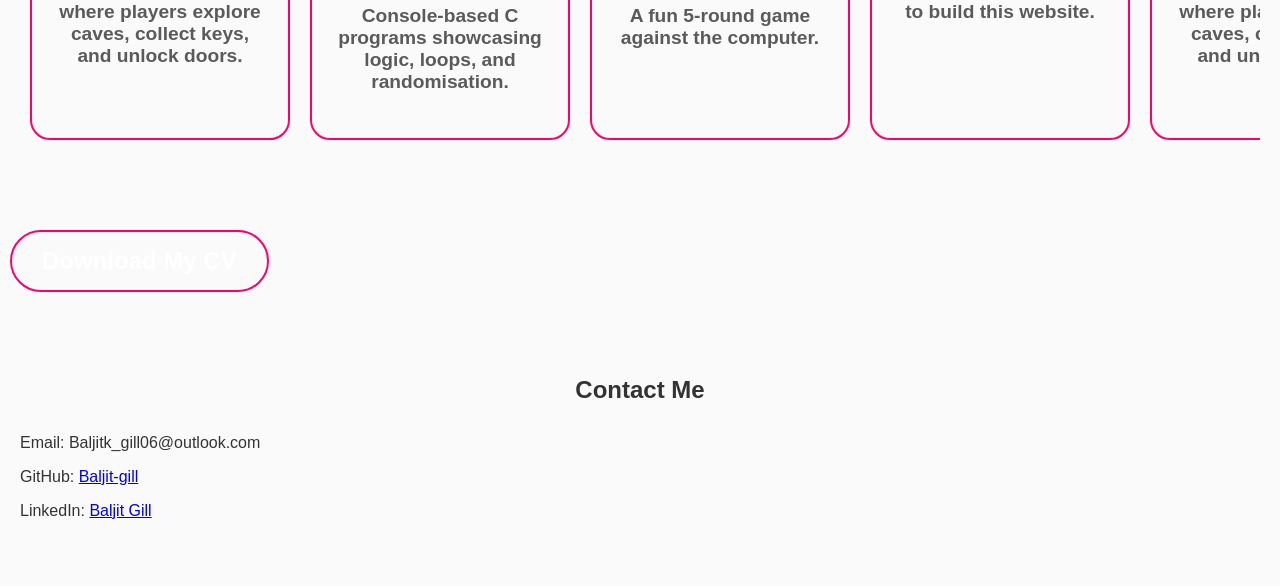
==== commit 9333fab7: "dark made button" ====
--- a/index.html
+++ b/index.html
@@ -16,12 +16,16 @@
       <li><a href="#projects">Projects</a></li>
       <li><a href="#contact">Contact</a></li>
     </ul>
+
+    <button class="theme-toggle" type="button" aria-label="Enable dark mode" aria-pressed="false">
+      Dark mode
+    </button>
   </nav>
 
   <!-- Hero Section -->
   <header class="hero">
     <h1>Hello, I'm <span>Baljit Gill</span></h1>
-    <p>An espiring software engineer</p>
+    <p>An aspiring software engineer</p>
   </header>
 
   <section id="about" class="about-section">
@@ -145,4 +149,5 @@
 </script>
     
 </body>
+<script src="javascript.js"></script>
 </html>
--- a/style.css
+++ b/style.css
@@ -1,13 +1,20 @@
 /* ---------- COLORS & FONTS ---------- */
 :root {
   --text: #333;
+  --page-background: #fafafa;
 }
 
 body {
   margin: 0;
   font-family: "Poppins", sans-serif;
-  background: #fafafa;
+  background: var(--page-background);
   color: var(--text);
+  transition: background 0.3s ease, color 0.3s ease;
+}
+
+body.dark-mode {
+  --text: #f5f5f5;
+  --page-background: #171717;
 }
   .glow-btn {
     font-size:  1.5rem;
@@ -57,7 +64,7 @@
 .project-grid {
   display: grid;
   grid-template-columns: repeat(auto-fit, minmax(260px, 1fr));
-  gap: 25px;
+  gap: 40px;
   justify-content: end;
   margin-left: 30px;
 }
@@ -137,8 +144,10 @@
 }
 
 .project-card {
-  min-width: 260px;
-  max-width: 260px;
+  min-width: 0;
+  max-width: none;
+  width: 100%;
+  box-sizing: border-box;
 
   padding: 25px;
   border-radius: 20px;
@@ -376,6 +385,20 @@
   box-shadow: 0 2px 12px rgba(0, 0, 0, 0.15);
 }
 
+.theme-toggle {
+  margin-left: auto;
+  padding: 8px 12px;
+  border: 1px solid currentColor;
+  border-radius: 6px;
+  background: transparent;
+  color: white;
+  cursor: pointer;
+}
+
+.theme-toggle:hover {
+  background: rgba(255, 255, 255, 0.15);
+}
+
 nav a {
   text-decoration: none;
   color: white;
@@ -505,16 +528,39 @@
 
 .cv-button {
   display: inline-block;
-  padding; 12px 24px;
-  background-colour: #000;
-  color: white
+  margin: 10px;
+  padding: 15px 30px;
+  border: 2px solid rgb(255, 0, 106);
+  border-radius: 50px;
+  background: transparent;
+  color: white;
   text-decoration: none;
-  border-radius: 8px;
+  font-size: 1.5rem;
   font-weight: 600;
-  transition: 0.3s ease;
+  transition: 0.3s ease-in-out;
+  position: relative;
+  overflow: hidden;
+  cursor: pointer;
+}
+
+.cv-button::before {
+  content: '';
+  position: absolute;
+  top: -50%;
+  left: -50%;
+  width: 200%;
+  height: 200%;
+  background: radial-gradient(circle, rgba(255,255,255,0.3), rgba(0,255,255,0) 70%);
+  transition: 0.4s;
+  transform: scale(0);
 }
 
 .cv-button:hover {
-  transform: translateY(-2px);
-  opacity: 0.85;
+  color: #000;
+  background: rgb(245, 247, 247);
+  box-shadow: 0 0 15px rgb(255, 0, 106), 0 0 60px rgb(255, 0, 106), 0 0 120px rgb(255, 0, 106);
+}
+
+.cv-button:hover::before {
+  transform: scale(1);
 }
